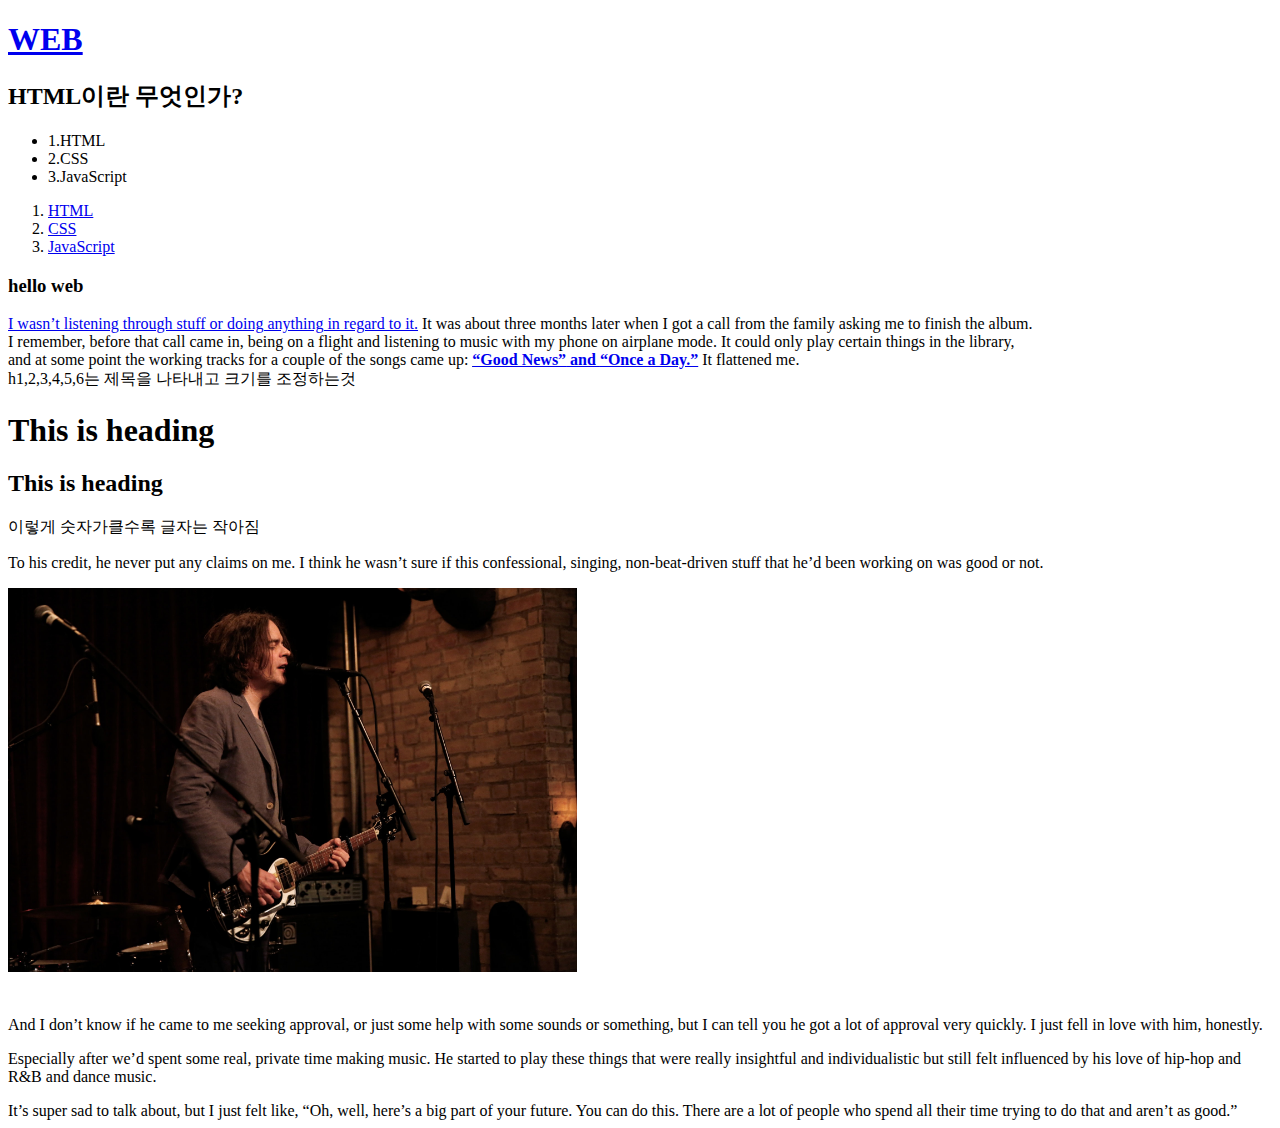
==== 1.html @ cd0e652e "first version coding" ====
<!doctype html>
<html>
<head>
<title>WEB1 - HTML</title>
<meta charset="utf-8">
</head>
<h1><a href="index.html">WEB</a></h1>
<body>
<h2>HTML이란 무엇인가?</h2>
<ul>
  <li>1.HTML</li>
  <li>2.CSS</li>
  <li>3.JavaScript</li>
</ul>
<ol>
  <li><a href="1.html">HTML</a></li>
  <li><a href="2.html">CSS</a></li>
  <li><a href="3.html">JavaScript</a></li>
</ol>
<h3>hello web</h3>
<a href="https://www.nytimes.com/2020/01/20/arts/music/mac-miller-jon-brion-circles.html?partner=naver"
target="_blank" title="my love mac miller">I wasn’t listening through stuff
or doing anything in regard to it.</a> It was about
three months later when I got a call from the family asking me to finish the
album.<br> I remember, before that call came in, being on a flight and listening
to music with my phone on airplane mode. It could only play certain things in
the library,<br> and at some point the working tracks for a couple of the songs
came up: <strong><u><a href="https://www.youtube.com/channel/UC3SEvBYhullC-aaEmbEQflg" target="blank">
  “Good News”</u> and <u>“Once a Day.”</a></u></strong> It flattened me.
<br>h1,2,3,4,5,6는 제목을 나타내고 크기를 조정하는것
<h1>This is heading</h1><h2>This is heading</h2>이렇게 숫자가클수록 글자는 작아짐
<p>To his credit, he never put any claims on me. I think he wasn’t sure if this
  confessional, singing, non-beat-driven stuff that he’d been working on was good
  or not.</p>
<img src="brion.jpg" width="45%">
  <p style="margin-top:40px;"> And I don’t know if he came to me
  seeking approval, or just some help with some sounds or something, but I can
  tell you he got a lot of approval very quickly. I just fell in love with him,
  honestly.</p><p> Especially after we’d spent some real, private time
  making music. He started to play these things that were really insightful
  and individualistic but still felt influenced by his love of hip-hop and
  R&B and dance music.</p> It’s super sad to talk about, but I just felt like,
  “Oh, well, here’s a big part of your future. You can do this. There are a lot
  of people who spend all their time trying to do that and aren’t as good.”
</body>
</html>
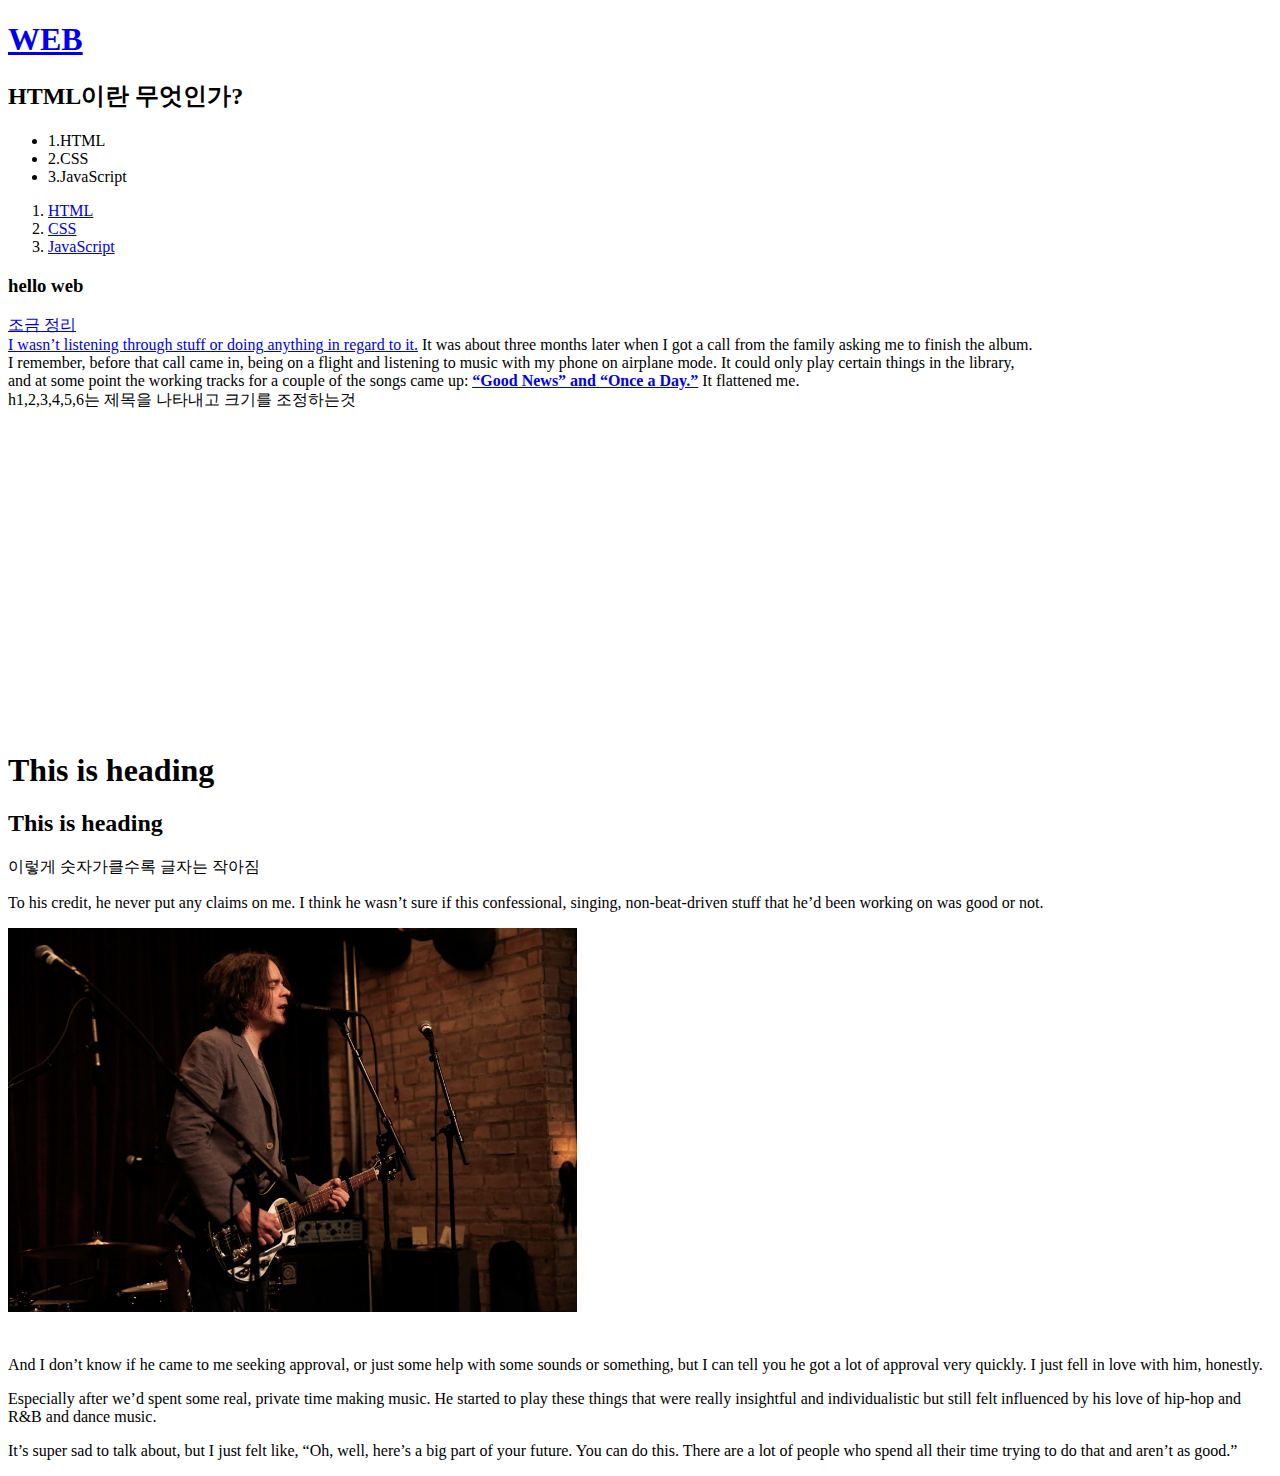
==== commit 3ee09c2c: "Add files via upload" ====
--- a/1.html
+++ b/1.html
@@ -18,6 +18,7 @@
   <li><a href="3.html">JavaScript</a></li>
 </ol>
 <h3>hello web</h3>
+<a href="htmltag정리.html">조금 정리</a><br>
 <a href="https://www.nytimes.com/2020/01/20/arts/music/mac-miller-jon-brion-circles.html?partner=naver"
 target="_blank" title="my love mac miller">I wasn’t listening through stuff
 or doing anything in regard to it.</a> It was about
@@ -28,6 +29,7 @@
 came up: <strong><u><a href="https://www.youtube.com/channel/UC3SEvBYhullC-aaEmbEQflg" target="blank">
   “Good News”</u> and <u>“Once a Day.”</a></u></strong> It flattened me.
 <br>h1,2,3,4,5,6는 제목을 나타내고 크기를 조정하는것
+<br><iframe width="560" height="315" src="https://www.youtube.com/embed/Jr8CMoZqmRE" title="YouTube video player" frameborder="0" allow="accelerometer; autoplay; clipboard-write; encrypted-media; gyroscope; picture-in-picture" allowfullscreen></iframe>
 <h1>This is heading</h1><h2>This is heading</h2>이렇게 숫자가클수록 글자는 작아짐
 <p>To his credit, he never put any claims on me. I think he wasn’t sure if this
   confessional, singing, non-beat-driven stuff that he’d been working on was good
@@ -42,5 +44,39 @@
   R&B and dance music.</p> It’s super sad to talk about, but I just felt like,
   “Oh, well, here’s a big part of your future. You can do this. There are a lot
   of people who spend all their time trying to do that and aren’t as good.”
+<p>
+  <div id="disqus_thread"></div>
+  <script>
+      /**
+      *  RECOMMENDED CONFIGURATION VARIABLES: EDIT AND UNCOMMENT THE SECTION BELOW TO INSERT DYNAMIC VALUES FROM YOUR PLATFORM OR CMS.
+      *  LEARN WHY DEFINING THESE VARIABLES IS IMPORTANT: https://disqus.com/admin/universalcode/#configuration-variables    */
+      /*
+      var disqus_config = function () {
+      this.page.url = PAGE_URL;  // Replace PAGE_URL with your page's canonical URL variable
+      this.page.identifier = PAGE_IDENTIFIER; // Replace PAGE_IDENTIFIER with your page's unique identifier variable
+      };
+      */
+      (function() { // DON'T EDIT BELOW THIS LINE
+      var d = document, s = d.createElement('script');
+      s.src = 'https://web1-jvltivoopt.disqus.com/embed.js';
+      s.setAttribute('data-timestamp', +new Date());
+      (d.head || d.body).appendChild(s);
+      })();
+  </script>
+  <noscript>Please enable JavaScript to view the <a href="https://disqus.com/?ref_noscript">comments powered by Disqus.</a></noscript>
+</p>
+<!--Start of Tawk.to Script-->
+<script type="text/javascript">
+var Tawk_API=Tawk_API||{}, Tawk_LoadStart=new Date();
+(function(){
+var s1=document.createElement("script"),s0=document.getElementsByTagName("script")[0];
+s1.async=true;
+s1.src='https://embed.tawk.to/6098d573b1d5182476b75a69/1f5ag3jg6';
+s1.charset='UTF-8';
+s1.setAttribute('crossorigin','*');
+s0.parentNode.insertBefore(s1,s0);
+})();
+</script>
+<!--End of Tawk.to Script-->
 </body>
 </html>
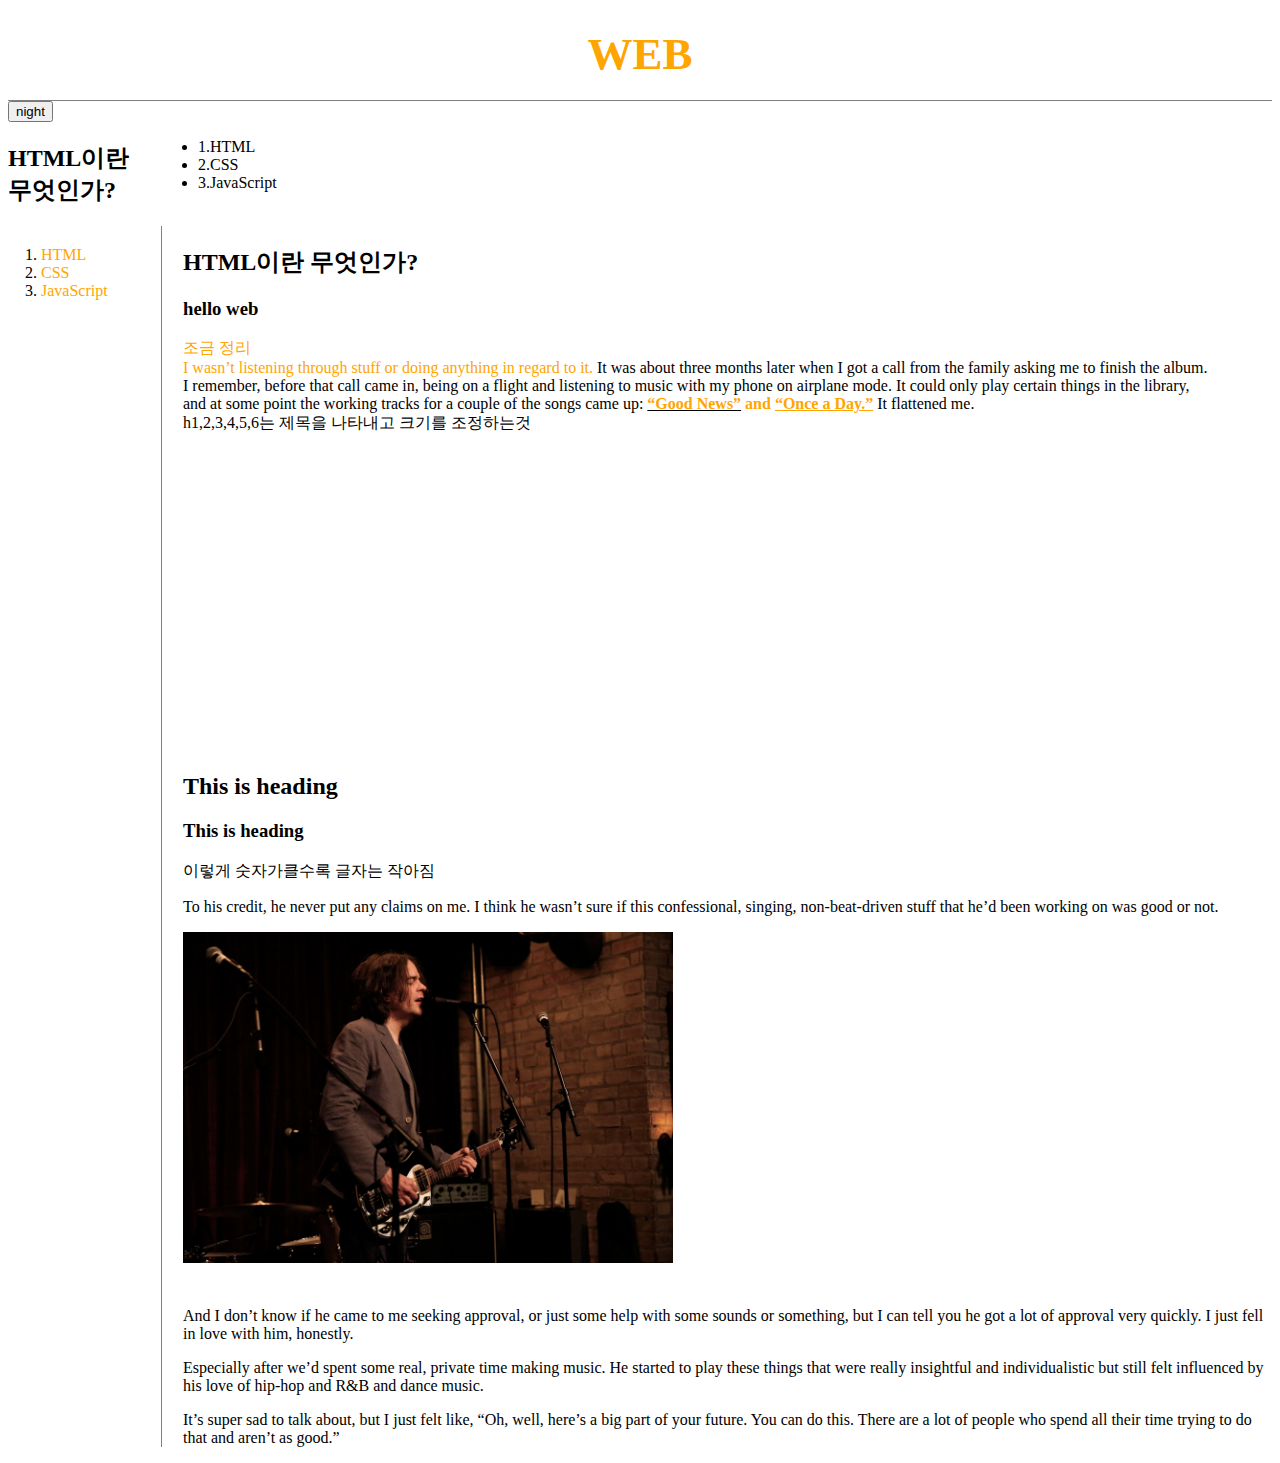
==== commit 0526fa06: "Add files via upload" ====
--- a/1.html
+++ b/1.html
@@ -3,9 +3,16 @@
 <head>
 <title>WEB1 - HTML</title>
 <meta charset="utf-8">
+<script src="https://ajax.googleapis.com/ajax/libs/jquery/3.6.0/jquery.min.js"></script>
+<script src="color.js"></script>
+<link rel="stylesheet" href="style.css">
 </head>
+<body>
 <h1><a href="index.html">WEB</a></h1>
-<body>
+<input id="night_day" type="button" value="night" onclick="
+   nightDayHandler(this);
+    ">
+<div id="grid">
 <h2>HTML이란 무엇인가?</h2>
 <ul>
   <li>1.HTML</li>
@@ -17,6 +24,8 @@
   <li><a href="2.html">CSS</a></li>
   <li><a href="3.html">JavaScript</a></li>
 </ol>
+<div id="article">
+  <h2>HTML이란 무엇인가?</h2>
 <h3>hello web</h3>
 <a href="htmltag정리.html">조금 정리</a><br>
 <a href="https://www.nytimes.com/2020/01/20/arts/music/mac-miller-jon-brion-circles.html?partner=naver"
@@ -30,7 +39,7 @@
   “Good News”</u> and <u>“Once a Day.”</a></u></strong> It flattened me.
 <br>h1,2,3,4,5,6는 제목을 나타내고 크기를 조정하는것
 <br><iframe width="560" height="315" src="https://www.youtube.com/embed/Jr8CMoZqmRE" title="YouTube video player" frameborder="0" allow="accelerometer; autoplay; clipboard-write; encrypted-media; gyroscope; picture-in-picture" allowfullscreen></iframe>
-<h1>This is heading</h1><h2>This is heading</h2>이렇게 숫자가클수록 글자는 작아짐
+<h2>This is heading</h2><h3>This is heading</h3>이렇게 숫자가클수록 글자는 작아짐
 <p>To his credit, he never put any claims on me. I think he wasn’t sure if this
   confessional, singing, non-beat-driven stuff that he’d been working on was good
   or not.</p>
@@ -44,6 +53,8 @@
   R&B and dance music.</p> It’s super sad to talk about, but I just felt like,
   “Oh, well, here’s a big part of your future. You can do this. There are a lot
   of people who spend all their time trying to do that and aren’t as good.”
+</div>
+</div>
 <p>
   <div id="disqus_thread"></div>
   <script>
--- a/style.css
+++ b/style.css
@@ -0,0 +1,43 @@
+<style>
+  body{
+    margin: 0;
+  }
+  a {
+    color:orange;
+    text-decoration: none;
+  }
+  h1{
+    font-size:45px;
+    text-align: center;
+    border-bottom: 1px solid gray;
+    margin: 0;
+    padding: 20px;
+  }
+  ol{
+    border-right: 1px solid gray;
+    width: 100px;
+    margin: 0;
+    padding: 20px;
+  }
+  #grid{
+    display: grid;
+    grid-template-columns: 150px 1fr;
+  }
+  #article{
+    padding-left: 25px;
+  }
+  #grid ol{
+    padding-left: 33px;
+  }
+  @media(max-width:900px){
+    #grid{
+      display: block;
+    }
+    ol{
+      border-right: none;
+    }
+    h1{
+      border-bottom: none;
+    }
+  }
+</style>
